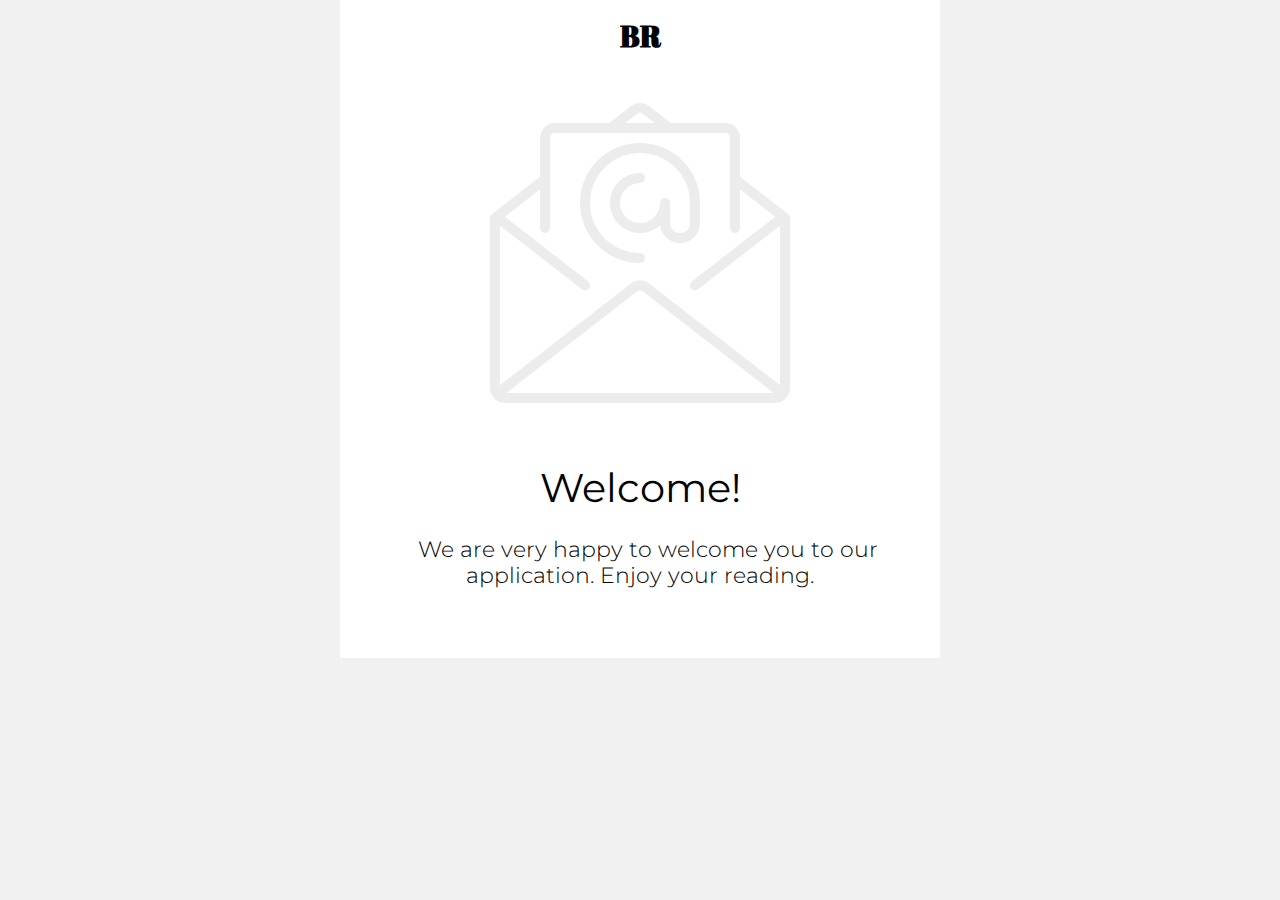
==== register/index.html @ 3d9df5e2 "add change password email" ====
<!DOCTYPE html>
<html lang="en" xmlns="http://www.w3.org/1999/xhtml" xmlns:v="urn:schemas-microsoft-com:vml" xmlns:o="urn:schemas-microsoft-com:office:office">
<head>
    <meta charset="utf-8"> <!-- utf-8 works for most cases -->
    <meta name="viewport" content="width=device-width"> <!-- Forcing initial-scale shouldn't be necessary -->
    <meta http-equiv="X-UA-Compatible" content="IE=edge"> <!-- Use the latest (edge) version of IE rendering engine -->
    <meta name="x-apple-disable-message-reformatting">  <!-- Disable auto-scale in iOS 10 Mail entirely -->
    <title></title> <!-- The title tag shows in email notifications, like Android 4.4. -->

	<link href="https://fonts.googleapis.com/css2?family=Montserrat:wght@400;500;600&display=swap" rel="stylesheet" />
	<link href="https://fonts.googleapis.com/css2?family=Abril+Fatface&display=swap" rel="stylesheet" />
	<link href="https://fonts.googleapis.com/css2?family=Roboto:wght@700&display=swap" rel="stylesheet" />

	<style>
		/* What it does: Remove spaces around the email design added by some email clients. */
		/* Beware: It can remove the padding / margin and add a background color to the compose a reply window. */
		html,
		body {
		margin: 0 auto !important;
		padding: 0 !important;
		height: 100% !important;
		width: 100% !important;
		background: #f1f1f1;
		}

		/* What it does: Stops email clients resizing small text. */
		* {
		-ms-text-size-adjust: 100%;
		-webkit-text-size-adjust: 100%;
		}

		/* What it does: Centers email on Android 4.4 */
		div[style*="margin: 16px 0"] {
		margin: 0 !important;
		}

		/* What it does: Stops Outlook from adding extra spacing to tables. */
		table,
		td {
		mso-table-lspace: 0pt !important;
		mso-table-rspace: 0pt !important;
		}

		/* What it does: Fixes webkit padding issue. */
		table {
		border-spacing: 0 !important;
		border-collapse: collapse !important;
		table-layout: fixed !important;
		margin: 0 auto !important;
		}

		/* What it does: Uses a better rendering method when resizing images in IE. */
		img {
		-ms-interpolation-mode: bicubic;
		}

		/* What it does: Prevents Windows 10 Mail from underlining links despite inline CSS. Styles for underlined links should be inline. */
		a {
		text-decoration: none;
		}

		/* What it does: A work-around for email clients meddling in triggered links. */
		*[x-apple-data-detectors],
		/* iOS */
		.unstyle-auto-detected-links *,
		.aBn {
		border-bottom: 0 !important;
		cursor: default !important;
		color: inherit !important;
		text-decoration: none !important;
		font-size: inherit !important;
		font-family: inherit !important;
		font-weight: inherit !important;
		line-height: inherit !important;
		}

		/* What it does: Prevents Gmail from displaying a download button on large, non-linked images. */
		.a6S {
		display: none !important;
		opacity: 0.01 !important;
		}

		/* What it does: Prevents Gmail from changing the text color in conversation threads. */
		.im {
		color: inherit !important;
		}

		/* If the above doesn't work, add a .g-img class to any image in question. */
		img.g-img+div {
		display: none !important;
		}

		/* What it does: Removes right gutter in Gmail iOS app: https://github.com/TedGoas/Cerberus/issues/89  */
		/* Create one of these media queries for each additional viewport size you'd like to fix */

		/* iPhone 4, 4S, 5, 5S, 5C, and 5SE */
		@media only screen and (min-device-width: 320px) and (max-device-width: 374px) {
		u~div .email-container {
			min-width: 320px !important;
		}
		}

		/* iPhone 6, 6S, 7, 8, and X */
		@media only screen and (min-device-width: 375px) and (max-device-width: 413px) {
		u~div .email-container {
			min-width: 375px !important;
		}
		}

		/* iPhone 6+, 7+, and 8+ */
		@media only screen and (min-device-width: 414px) {
		u~div .email-container {
			min-width: 414px !important;
		}
		}
	</style>

	<style>
		.bg_white {
		background: #ffffff;
		}
		.email-section {
		padding: 2.5em;
		}

		h1,
		h2,
		h3,
		h4,
		h5,
		h6 {
		font-family: 'Montserrat', sans-serif;
		color: #000000;
		margin-top: 0;
		font-weight: 400;
		}

		body {
		font-family: 'Montserrat', sans-serif;
		font-weight: 400;
		font-size: 15px;
		line-height: 1.4;
		color: rgba(0, 0, 0, .4);
		}


		/*LOGO*/

		.logo h1 {
		margin: 0;
		}

		.logo h1 a {
		color: #000;
		font-size: 30px;
		font-weight: 700;
		font-family: 'Abril Fatface', sans-serif;
		}

		/*HERO*/
		.hero {
		position: relative;
		z-index: 0;
		}

		.hero .text {
		color: rgba(0, 0, 0, .3);
		}

		.hero .text h2 {
		color: #000;
		font-size: 40px;
		margin-bottom: 25px;
		font-weight: 400;
		line-height: 1.2;
		}

		.hero .text h3 {
		text-indent: 15px;
		margin-bottom: 7px;
		font-size: 22px;
		font-weight: 300;
		line-height: 1.2;
		}

		.hero .text h2 span {
		font-weight: 600;
		color: #30e3ca;
		}

		@media screen and (max-width: 500px) {}
	</style>
</head>

<body width="100%" style="margin: 0; padding: 0 !important; mso-line-height-rule: exactly; background-color: #f1f1f1;">
	<center style="width: 100%; background-color: #f1f1f1;">
    <div style="display: none; font-size: 1px;max-height: 0px; max-width: 0px; opacity: 0; overflow: hidden; mso-hide: all; font-family: sans-serif;">
      &zwnj;&nbsp;&zwnj;&nbsp;&zwnj;&nbsp;&zwnj;&nbsp;&zwnj;&nbsp;&zwnj;&nbsp;&zwnj;&nbsp;&zwnj;&nbsp;&zwnj;&nbsp;&zwnj;&nbsp;&zwnj;&nbsp;&zwnj;&nbsp;&zwnj;&nbsp;&zwnj;&nbsp;&zwnj;&nbsp;&zwnj;&nbsp;&zwnj;&nbsp;&zwnj;&nbsp;
    </div>
    <div style="max-width: 600px; margin: 0 auto;" class="email-container">
      <table align="center" role="presentation" cellspacing="0" cellpadding="0" border="0" width="100%" style="margin: auto;">
      	<tr>
          <td valign="top" class="bg_white" style="padding: 1em 2.5em 0 2.5em;">
          	<table role="presentation" border="0" cellpadding="0" cellspacing="0" width="100%">
          		<tr>
          			<td class="logo" style="text-align: center;">
			            <h1><a href="#">BR</a></h1>
			          </td>
          		</tr>
          	</table>
          </td>
	      </tr>
	      <tr>
          <td valign="middle" class="hero bg_white" style="padding: 3em 0 2em 0;">
            <img src="images/email.png" alt="" style="width: 300px; max-width: 600px; height: auto; margin: auto; display: block;">
          </td>
	      </tr>
				<tr>
          <td valign="middle" class="hero bg_white" style="padding: 2em 0 4em 0;">
            <table>
            	<tr>
            		<td>
            			<div class="text" style="padding: 0 2.5em; text-align: center;">
            				<h2>Welcome!</h2>
            				<h3>We are very happy to welcome you to our application. Enjoy your reading.</h3>
            			</div>
            		</td>
            	</tr>
            </table>
          </td>
	      </tr>
      </table>
    </div>
  </center>
</body>
</html>
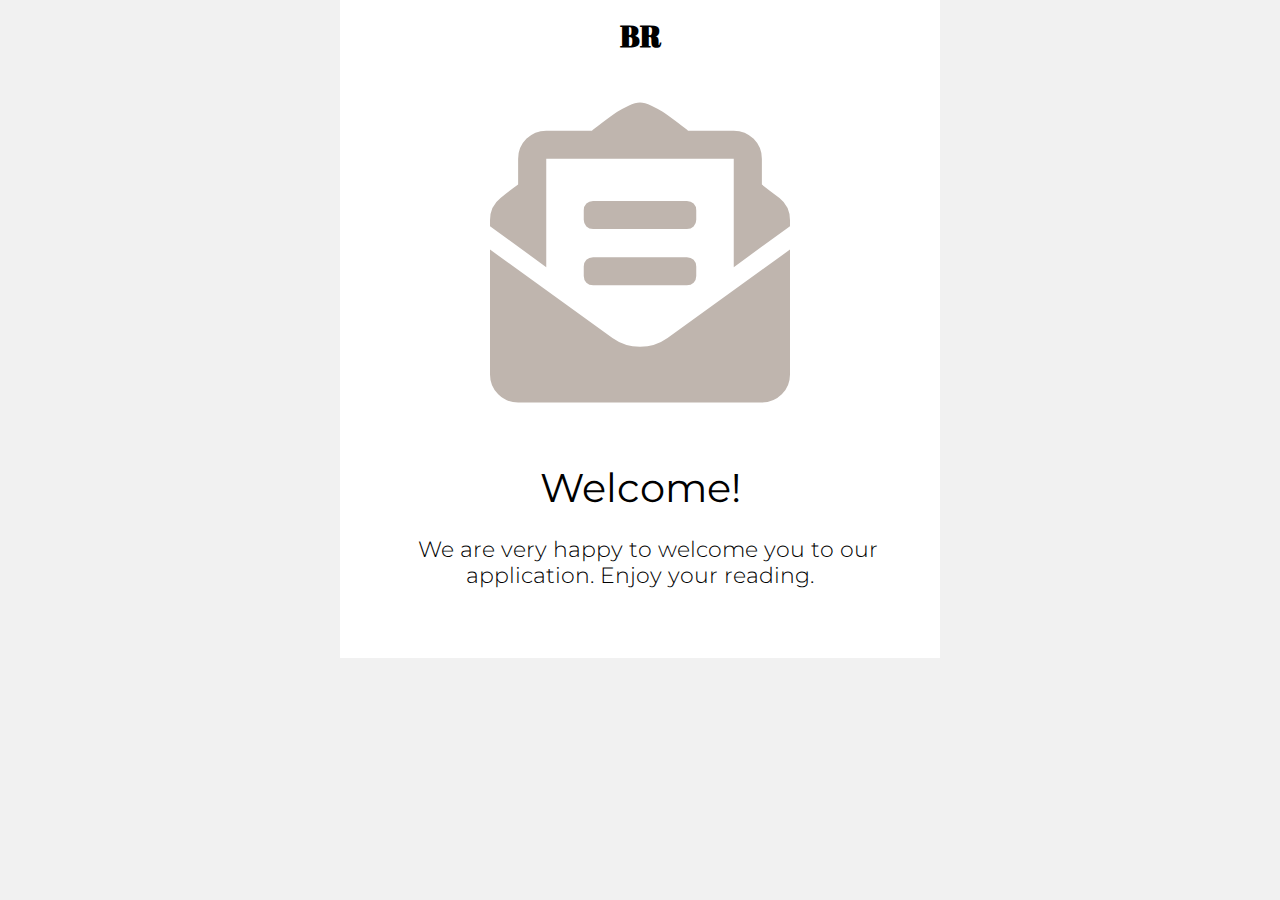
==== commit 19a0b0ff: "upgrade register mail" ====
--- a/register/index.html
+++ b/register/index.html
@@ -10,6 +10,7 @@
 	<link href="https://fonts.googleapis.com/css2?family=Montserrat:wght@400;500;600&display=swap" rel="stylesheet" />
 	<link href="https://fonts.googleapis.com/css2?family=Abril+Fatface&display=swap" rel="stylesheet" />
 	<link href="https://fonts.googleapis.com/css2?family=Roboto:wght@700&display=swap" rel="stylesheet" />
+	<link rel="stylesheet" href="https://cdnjs.cloudflare.com/ajax/libs/font-awesome/5.15.2/css/all.min.css" />
 
 	<style>
 		/* What it does: Remove spaces around the email design added by some email clients. */
@@ -183,9 +184,9 @@
 		line-height: 1.2;
 		}
 
-		.hero .text h2 span {
-		font-weight: 600;
-		color: #30e3ca;
+		i {
+			font-size: 300px;
+			color: #bfb5ae;
 		}
 
 		@media screen and (max-width: 500px) {}
@@ -212,7 +213,7 @@
 	      </tr>
 	      <tr>
           <td valign="middle" class="hero bg_white" style="padding: 3em 0 2em 0;">
-            <img src="images/email.png" alt="" style="width: 300px; max-width: 600px; height: auto; margin: auto; display: block;">
+			<i class="fas fa-envelope-open-text" style="width: 300px; max-width: 600px; height: auto; margin: auto; display: block;"></i>
           </td>
 	      </tr>
 				<tr>
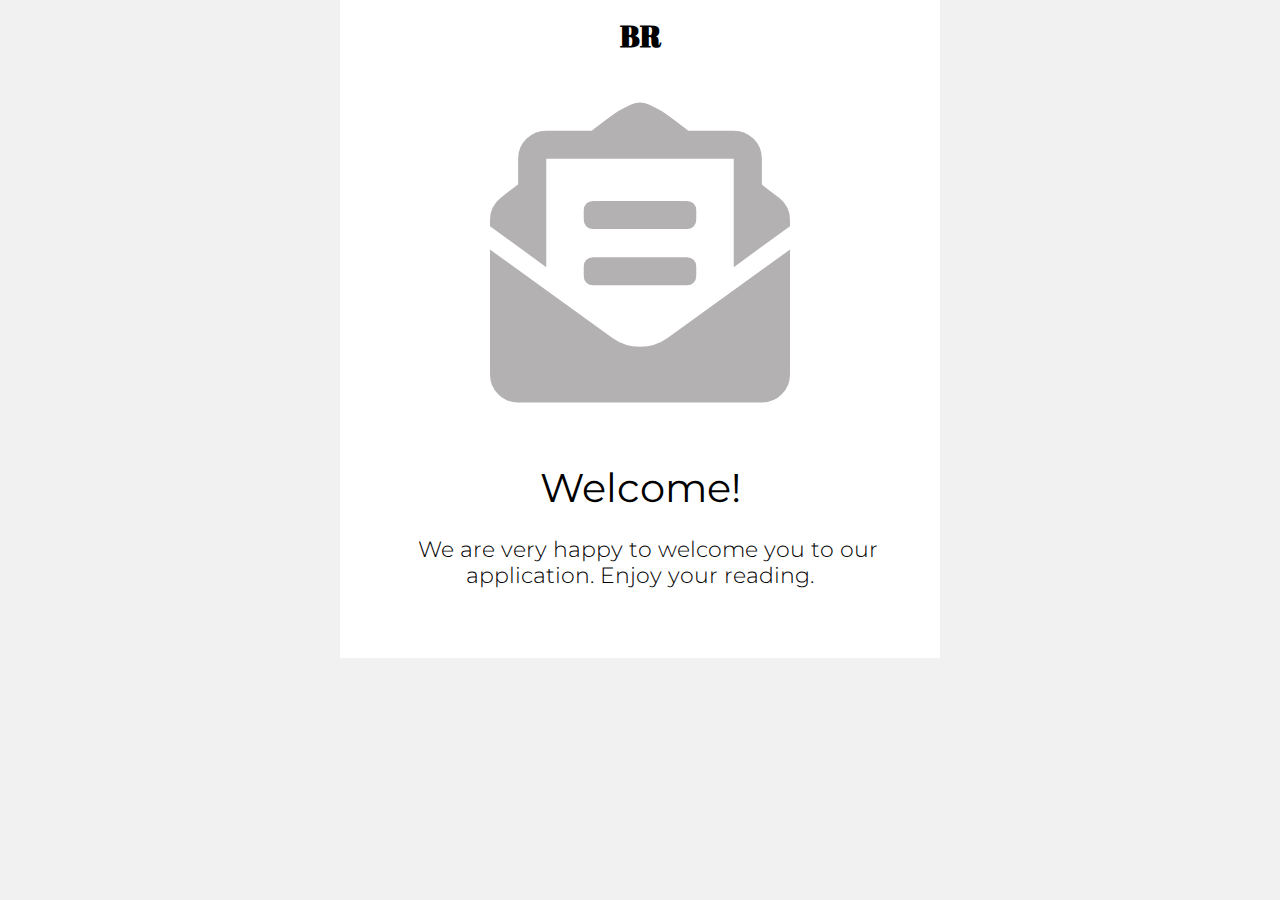
==== commit a923026c: "fix color css" ====
--- a/register/index.html
+++ b/register/index.html
@@ -186,7 +186,7 @@
 
 		i {
 			font-size: 300px;
-			color: #bfb5ae;
+			color: rgb(179, 177, 177);
 		}
 
 		@media screen and (max-width: 500px) {}
